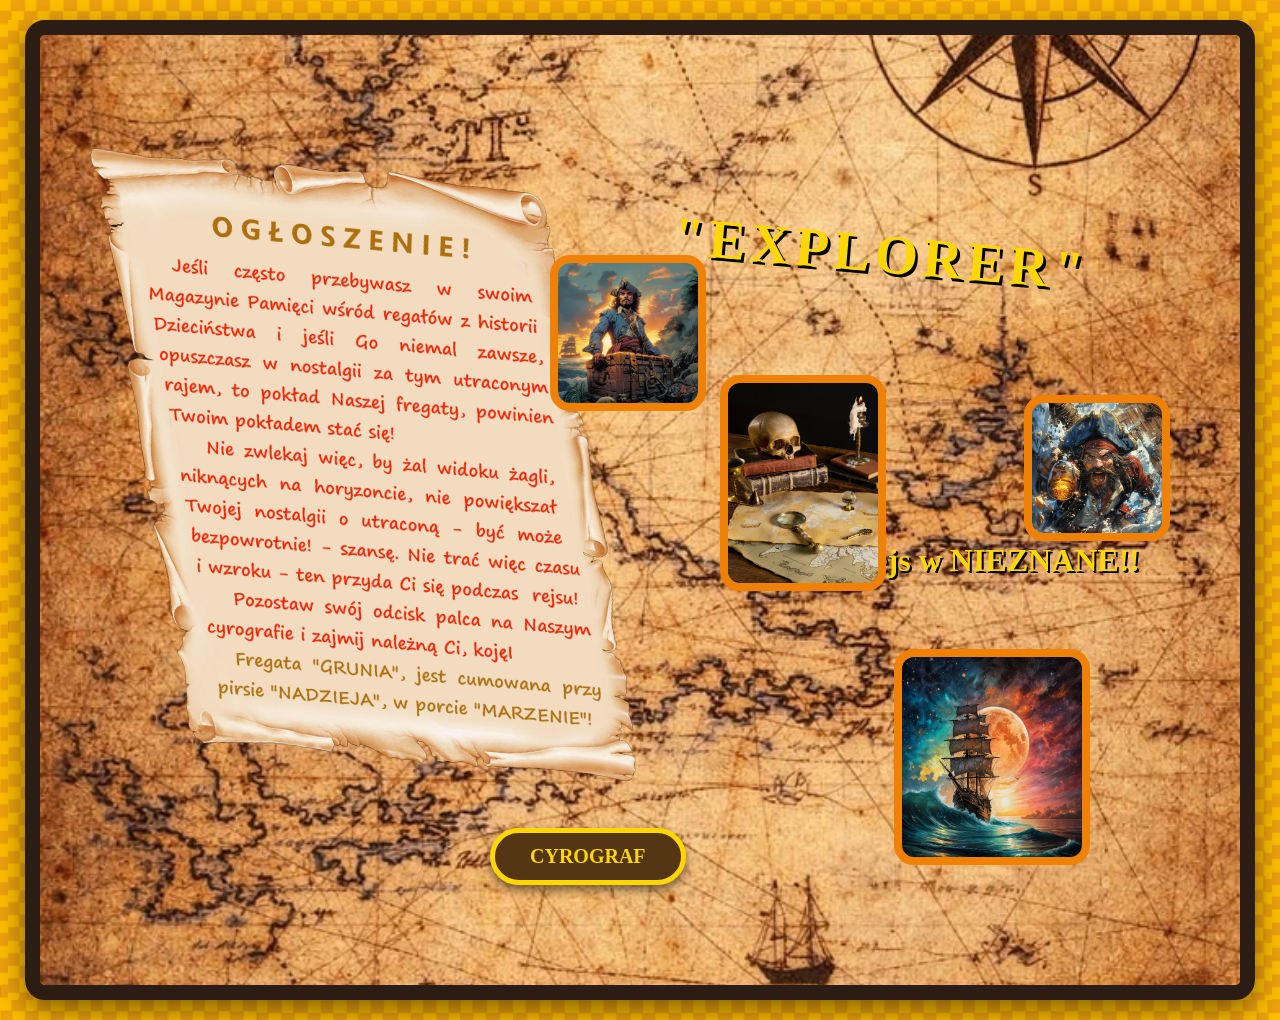
==== index.html @ e4ee46f1 "Dodanie plików" ====
<!DOCTYPE html>
<html lang="pl">
<head>
    <meta charset="UTF-8">
    <meta name="viewport" content="width=device-width, initial-scale=1.0">
    <title>Explorer</title>
    <link rel="stylesheet" href="style-index.css">
</head>
<body>

    <!-- Główny bezpieczny kontener odporny na reklamy hostingu -->
    <div class="scena-piracka">
        
        <!-- TWOJA MAPA jako główne tło całej sceny -->
        <img src="MapaPiracka3.jpg" id="mapa" alt="Mapa">

        <!-- Ogłoszenie (Środkowa warstwa) -->
        <img src="Papier61.png" id="plakat" alt="Ogłoszenie">
		<!-- NOWOŚĆ: Piracki gwóźdź, który przybije plakat do mapy -->
               <img src="gwozdzik.png" id="gwozdz-plakatu" alt="Gwóźdź">
    

        <!-- Napisy po prawej stronie -->
        <h1 class="napis-explorer">"EXPLORER"</h1>
        <h2 class="napis-rejs">Rejs w NIEZNANE!!</h2>

        <!-- Cztery małe obrazki na mapie -->
        <img src="Pirat2.jpg" alt="Pirat kapitan" class="foto-kapitan">
        <img src="Pirat4.jpg" alt="Czaszka i mapa" class="foto-czaszka">
        <img src="Pirat1.jpg" alt="Pirat załoga" class="foto-zaloga">
        <img src="okretpiracki1.png" alt="Fregata" class="foto-statek">

        <!-- Przycisk (Kotwica/Link do drugiej strony) -->
        <a href="cyrograf.html" class="przycisk-cyrograf">CYROGRAF</a>

    </div>

</body>
</html>



<!--  ZMIENIONO dnia 13.08.2026 r.      <!DOCTYPE html>
<html lang="pl-PL">
<head>
    <meta charset="utf-8">
    <meta name="viewport" content="width=device-width, initial-scale=1.0">
    <link rel="stylesheet" href="style-index.css"> 
    <title>Eksplorer</title>
    
       
</head>
<body>

    <div class="pancerna-rama-mapy">
        
        <!-- Podłoga (Najniższa warstwa) 
        <img src="MapaPiracka3.jpg" id="mapa" alt="Mapa">
        
        <!-- Ogłoszenie (Środkowa warstwa) 
        <img src="Papier61.png" id="plakat" alt="Ogłoszenie">
		<!-- NOWOŚĆ: Piracki gwóźdź, który przybije plakat do mapy 
               <img src="gwozdzik.png" id="gwozdz-plakatu" alt="Gwóźdź">
        
        <!-- Elementy Załogi i Napisów (Środkowa warstwa) 
        <img src="Pirat2.jpg" class="pirat-lewy" alt="Kapitan">
        <div class="napis-explorer">"E X P L O R E R"</div>
        
        <img src="Pirat4.jpg" class="pirat-srodek" alt="Czaszka">
        
        <div class="napis-rejs"><b>R e j s&nbsp;&nbsp;  w&nbsp;&nbsp;  N I E Z N A N E ! !</b></div>
        <img src="Pirat1.jpg" class="pirat-prawy" alt="Pirat">
		
	<img src="okretpiracki1.png" class="okret" alt="fregata">
        
        <!-- Przycisk Interaktywny (Najwyższa warstwa na samym wierzchu) 
        <div class="btn-box">
            <a href="WrotaMarzen.html" class="pirate-button">CYROGRAF</a>
        </div>

    </div>

</body>
</html>   -->
---- style-index.css ----
html, body { background-image: url("Tworzenieszachownicy25x25.png"); } 


/* GŁÓWNA SCENA - Teraz idealnie przygotowana pod mapę i szachownicę */
.scena-piracka {
    position: relative;
    width: 1200px;
    height: 950px;
    border: 15px solid #2b1d14; /* Twoja brązowa ramka zewnętrzna */
    border-radius: 20px;
    box-shadow: 0 10px 30px rgba(0,0,0,0.5);
    margin: 20px auto;
    overflow: hidden; /* Upewnia się, że mapa nie wystaje poza zaokrąglone rogi ramki */
    background-image: url("Tworzenieszachownicy25x25.png"); 
}

/* FORMATOWANIE MAPY TŁA */
#mapa {
    position: absolute;
    top: 0;
    left: 0;
    width: 100%;
    height: 100%;
    object-fit: cover; /* Dopasowuje obrazek mapy do wymiarów sceny */
    z-index: 1; /* Mapa leży najniżej */
}

/* POZYCJONOWANIE ELEMENTÓW (Wszystkie dostają wyższy z-index, aby leżeć NA mapie) */

#plakat {
    position: absolute;
    z-index: 2;
    height: 75%;  
    width: auto;
    top: 7.5%;      
    left: 6.6%;     
    transform: skew(10deg, 5deg); 
}



.napis-explorer {
    position: absolute;
    top: 150px;
    right: 150px;
    font-size: 55px;
    color: #ffd700;
    text-shadow: 3px 3px #000;
    letter-spacing: 5px;
    transform: rotate(5deg);
    z-index: 2;
}

.napis-rejs {
    position: absolute;
    top: 480px;
    right: 100px;
    font-size: 32px;
    color: #ffd700;
    text-shadow: 2px 2px #000;
    z-index: 2;
}

.foto-kapitan {
    position: absolute;
    top: 220px;
    left: 510px;
    width: 140px;
    border: 8px solid #ef8206;
    border-radius: 20px;
    z-index: 2;
}

.foto-czaszka {
    position: absolute;
    top: 340px;
    left: 680px;
    width: 150px;  height: 200px;
    border: 8px solid #ef8206;
    border-radius: 20px;
    z-index: 2;
}

.foto-zaloga {
    position: absolute;
    top: 360px;
    right: 70px;
    width: 130px;
    border: 8px solid #ef8206;
    border-radius: 20px;
    z-index: 2;
}

.foto-statek {
    position: absolute;
    bottom: 120px;
    right: 150px;
    width: 180px; height: 200px;
    border: 8px solid #ef8206;
    border-radius: 20px;
    z-index: 2;
}

.przycisk-cyrograf {
    position: absolute;
    bottom: 100px;
    left: 450px;
    display: inline-block;
    padding: 12px 35px;
    background-color: #543614;
    color: #ffd700;
    font-size: 20px;
    font-weight: bold;
    text-decoration: none;
    border: 5px solid #ffd700;   /*  Było 3px solid #ffd700;  */
    border-radius: 30px;
    box-shadow: 0 5px 10px rgba(0,0,0,0.5);
    transition: transform 0.2s;
    z-index: 3; /* Przycisk najwyżej, aby dało się go łatwo kliknąć */
}
.przycisk-cyrograf:hover {
   color: #ef8206;            
    border-color: #ef8206;   
    background-color: #fbff00;
    transform: scale(1.1);
}










/* ==========================================================================
   1. RESET I BAZA KONTEKSTOWA (KOTWICA SKALOWANIA)
   ========================================================================== 
* {    
    margin: 0;
    padding: 0;
    box-sizing: border-box;
}

/* Definiujemy zmienną bazową dla całej makiety 
:root {
    --skala-mapy: 1;
}

/* ==========================================================================
   1. KONTENER RODZIC (Centrowanie i ochrona przed reklamami)
   ========================================================================== 
html, body, .glowny-kontener-strony { /*  background-image: url("Tworzenieszachownicy25x25.png");  
    margin: 0;
    padding: 0;
    box-sizing: border-box;
    min-height: 100vh;
    display: flex;
    justify-content: center; /* Centrowanie w poziomie
    align-items: center;     /* Centrowanie w pionie 
    background-color: #f7be16;    /*  Żółte jednolite pole podkładowe w tle, bo nie ma właściwości: background-image: url("Tworzenieszachownicy25x25.png");   
    overflow-x: hidden;      /* Likwiduje poziomy pasek przewijania 
}   */

/*  Zmiana 13.08.2026 r.   html, body  { 
    width: 100%;
    height: 100%;
    background-image: url("Tworzenieszachownicy25x25.png");
    background-repeat: repeat;
    font-family: sans-serif;
    display: flex;
    justify-content: center; /* Centruje mapę w poziomie 
    align-items: center;     /* Centruje mapę w pionie 
    justify-content: center;
    align-items: center;
    overflow: auto; /* Pozwoli na przewijanie przy ogromnym zoomie 200%  
	
    margin: 0;
    padding: 0;    
    min-height: 100vh;       /* Dba o wysokość całego ekranu 
}   */

/* Dynamiczne sterowanie skalą w zależności od wielkości okna 
@media (max-width: 1240px) or (max-height: 840px) {
    :root { --skala-mapy: 0.85; } /* Skala dla mniejszych ekranów np. 1024 
}
@media (max-width: 1000px) or (max-height: 700px) {
    :root { --skala-mapy: 0.7; }
}

/* ==========================================================================
   2. GŁÓWNA KOTWICA (Pancerna Rama z zachowaniem proporcji 3:2)
   ========================================================================== 
.pancerna-rama-mapy {  
    --baza-szerokosc: 1200px;
    --baza-wysokosc: 800px;

    /* Wykorzystujemy proporcję 1200x800, czyli stosunek 3:2 
    aspect-ratio: 3 / 2; 
    
    /* Elastyczne skalowanie: mapa dopasuje się do ekranu, zachowując proporcje 
    width: calc(var(--baza-szerokosc) * var(--skala-mapy));   
    max-width: 90vw; 
    max-height: 90vh;
    
    /* Automatyczna wysokość pilnuje proporcji z aspect-ratio 
    height: auto; 

    border-color: #4a3c31; 
    border-style: solid; 
    border-width: calc(30px * var(--skala-mapy)); 
    border-radius: calc(50px * var(--skala-mapy)); /* Zaokrąglenie też się skaluje
    position: relative;
    
    box-shadow: 0 20px 40px rgba(0,0,0,0.6);
    flex-shrink: 0; /* Blokujemy kurczenie przez reklamy */
}




/* Zmieniono 13.08.2026 r. ==========================================================================
   2. GŁÓWNA KOTWICA (SZTYWNA PROPORCJA)
   ========================================================================== 
  .pancerna-rama-mapy {  
    border-color: #4a3c31; 
    border-style: solid; 
    border-width: calc(30px * var(--skala-mapy)); 
    border-radius: 50px;
    position: relative;
    
    /* Wymiary ramy bazowej 
    width: calc(1200px * var(--skala-mapy));   
    height: calc(800px * var(--skala-mapy));  
    
    /* Zmiana 1: Maksymalne wymiary bezpieczeństwa, aby mapa nie wystawała za ekran 
    max-width: 95vw; 
    max-height: 95vh;
    
    margin: auto;
    box-shadow: 0 20px 40px rgba(0,0,0,0.6);
    
    /* Zmiana 2: Usuwamy całkowicie flex-shrink: 0; i pozwalamy na inteligentne skalowanie 
    flex-shrink: 1; 
}  */


   
/* .pancerna-rama-mapy {  
    border-color: #4a3c31; 
    border-style: solid; 
    border-width: calc(30px * var(--skala-mapy)); 
    border-radius: 50px;
    position: relative;
    
     Wymiary ramy są teraz ściśle powiązane ze skalą projektu 
    width: calc(1200px * var(--skala-mapy));   
    height: calc(800px * var(--skala-mapy));  
    margin: auto;
    box-shadow: 0 20px 40px rgba(0,0,0,0.6);
    flex-shrink: 0; /* Blokuje kurczenie się kontenera w elastycznym body 
}  */

/* ==========================================================================
   3. WARSTWY I PORTRETY PIRATÓW (ZAKOTWICZONE PROCENTOWO DO RAMY)
   ==========================================================================
#mapa {  
    width: 100%;
    height: 100%;
    position: absolute;
    top: 0;
    left: 0;
    z-index: 1;
    border-radius: 10px;
}

/* Grubość ramek obrazków skaluje się razem z projektem 
.pirat-lewy, .pirat-srodek, .pirat-prawy, .okret {
    border: calc(10px * var(--skala-mapy)) solid #ef8206;
    border-radius: 25px;
    box-shadow: 3px 3px 10px rgba(0,0,0,0.5);
    position: absolute;
    z-index: 2;
}

.pirat-lewy {
    left: 43.3%;      
    top: 8.7%;
    width: 12.5%; 
    height: auto; 
}

.pirat-srodek {
    left: 59.5%;
    top: 22.5%;      
    width: 12.1%;       
    height: auto;
}

.pirat-prawy {
    left: 80.4%;   
    top: 28.7%;   
    width: 11.2%;    
    height: auto;
}
	
.okret { 
    top: 63.7%;
    left: 70.8%;
    width: 16.6%;
    height: auto; 
}

/* ==========================================================================
   4. NAPISY Z TRÓJWYMIAROWYM WYGIĘCIEM (ZABLOKOWANE SKALOWANIE CZCIONKI)
   ========================================================================== 
.napis-explorer {
    position: absolute;
    z-index: 3;
    left: 58.3%;
    top: 8.1%;     
    font-family: "Palatino Linotype", serif;
    font-weight: bold;
    /* Czcionka reaguje WYŁĄCZNIE na naszą skalę mapy, ignorując systemowy zoom tekstu 
    font-size: calc(46px * var(--skala-mapy)); 
    color: #fbff00;
    text-shadow: 3px 3px 6px rgba(0, 0, 0, 0.9);
    transform: perspective(250px) rotateX(-25deg) rotate(-10deg);      
    letter-spacing: 2px; 
    white-space: nowrap;
}

.napis-rejs {
    position: absolute;
    z-index: 3;
    left: 43.3%;    
    top: 50%;    
    font-family: "Segoe Print", sans-serif;
    font-weight: bold;
    font-size: calc(30px * var(--skala-mapy));
    color: #fbff00;
    text-shadow: 3px 3px 5px rgba(0, 0, 0, 0.9);
    transform: perspective(250px) rotateX(20deg) rotate(10deg);    
    letter-spacing: 2px; 
    white-space: nowrap;
}

#plakat {
    position: absolute;
    z-index: 2;
    height: 75%;  
    width: auto;
    top: 7.5%;      
    left: 6.6%;     
    transform: skew(10deg, 5deg); 
}

/* ==========================================================================
   5. INTERFEJS: PRZYCISK CYROGRAF (SPÓJNY ROZMIAR)
   ==========================================================================
.btn-box {
    position: absolute;
    z-index: 3;
    bottom: 6.2%;     
    left: 38.5%; /* Skorygowane wyrównanie do osi przycisku na zrzucie 
    width: 23%;
    display: flex;
    justify-content: center;
}

.pirate-button { 
    border: calc(5px * var(--skala-mapy)) solid #fbff00;   
    display: flex;
    align-items: center;
    justify-content: center;
    /* Wymiary przycisku rosną proporcjonalnie do reszty komponentów 
    width: calc(195px * var(--skala-mapy));
    height: calc(50px * var(--skala-mapy));
    background-color: #543614;
    color: yellow;
    font-size: calc(22px * var(--skala-mapy));
    font-weight: bold;
    text-decoration: none; 
    border-radius: 20px;
    transition: background 0.3s ease, border-color 0.3s ease, color 0.3s ease;
    box-shadow: 0px 4px 10px rgba(0, 0, 0, 0.5); 
}

.pirate-button:hover {  
    color: #ef8206;            
    border-color: #ef8206;   
    background-color: #fbff00;   
}

/* ==========================================================================
   6. DEKORACJA: PIRACKI GWÓŹDŹ NA PLAKACIE
   ========================================================================== 
#gwozdz-plakatu {
    position: absolute;
    z-index: 4; /* Musi być wyżej niż plakat (z-index: 2), żeby leżał NA NIM */
    
    /* Pozycjonowanie gwoździa w górnej części plakatu 
    left: 21%;  /* Dopasuj te procenty, aby gwóźdź trafił idealnie w środek góry zwoju, było 17%; 
    top: 16%;    /*  Było 7%;  
    
    /* Rozmiar gwoździa dostosowany do skali projektu 
    width: calc(30px * var(--skala-mapy));  /*  Było 35px   
    height: auto;
    
    /* Delikatny obrót i cień, aby gwóźdź wyglądał realistycznie i trójwymiarowo 
    transform: rotate(85deg);
    filter: drop-shadow(3px 8px 4px rgba(0,0,0,0.6));
}   */
---- style-index.css ----
html, body { background-image: url("Tworzenieszachownicy25x25.png"); } 


/* GŁÓWNA SCENA - Teraz idealnie przygotowana pod mapę i szachownicę */
.scena-piracka {
    position: relative;
    width: 1200px;
    height: 950px;
    border: 15px solid #2b1d14; /* Twoja brązowa ramka zewnętrzna */
    border-radius: 20px;
    box-shadow: 0 10px 30px rgba(0,0,0,0.5);
    margin: 20px auto;
    overflow: hidden; /* Upewnia się, że mapa nie wystaje poza zaokrąglone rogi ramki */
    background-image: url("Tworzenieszachownicy25x25.png"); 
}

/* FORMATOWANIE MAPY TŁA */
#mapa {
    position: absolute;
    top: 0;
    left: 0;
    width: 100%;
    height: 100%;
    object-fit: cover; /* Dopasowuje obrazek mapy do wymiarów sceny */
    z-index: 1; /* Mapa leży najniżej */
}

/* POZYCJONOWANIE ELEMENTÓW (Wszystkie dostają wyższy z-index, aby leżeć NA mapie) */

#plakat {
    position: absolute;
    z-index: 2;
    height: 75%;  
    width: auto;
    top: 7.5%;      
    left: 6.6%;     
    transform: skew(10deg, 5deg); 
}



.napis-explorer {
    position: absolute;
    top: 150px;
    right: 150px;
    font-size: 55px;
    color: #ffd700;
    text-shadow: 3px 3px #000;
    letter-spacing: 5px;
    transform: rotate(5deg);
    z-index: 2;
}

.napis-rejs {
    position: absolute;
    top: 480px;
    right: 100px;
    font-size: 32px;
    color: #ffd700;
    text-shadow: 2px 2px #000;
    z-index: 2;
}

.foto-kapitan {
    position: absolute;
    top: 220px;
    left: 510px;
    width: 140px;
    border: 8px solid #ef8206;
    border-radius: 20px;
    z-index: 2;
}

.foto-czaszka {
    position: absolute;
    top: 340px;
    left: 680px;
    width: 150px;  height: 200px;
    border: 8px solid #ef8206;
    border-radius: 20px;
    z-index: 2;
}

.foto-zaloga {
    position: absolute;
    top: 360px;
    right: 70px;
    width: 130px;
    border: 8px solid #ef8206;
    border-radius: 20px;
    z-index: 2;
}

.foto-statek {
    position: absolute;
    bottom: 120px;
    right: 150px;
    width: 180px; height: 200px;
    border: 8px solid #ef8206;
    border-radius: 20px;
    z-index: 2;
}

.przycisk-cyrograf {
    position: absolute;
    bottom: 100px;
    left: 450px;
    display: inline-block;
    padding: 12px 35px;
    background-color: #543614;
    color: #ffd700;
    font-size: 20px;
    font-weight: bold;
    text-decoration: none;
    border: 5px solid #ffd700;   /*  Było 3px solid #ffd700;  */
    border-radius: 30px;
    box-shadow: 0 5px 10px rgba(0,0,0,0.5);
    transition: transform 0.2s;
    z-index: 3; /* Przycisk najwyżej, aby dało się go łatwo kliknąć */
}
.przycisk-cyrograf:hover {
   color: #ef8206;            
    border-color: #ef8206;   
    background-color: #fbff00;
    transform: scale(1.1);
}










/* ==========================================================================
   1. RESET I BAZA KONTEKSTOWA (KOTWICA SKALOWANIA)
   ========================================================================== 
* {    
    margin: 0;
    padding: 0;
    box-sizing: border-box;
}

/* Definiujemy zmienną bazową dla całej makiety 
:root {
    --skala-mapy: 1;
}

/* ==========================================================================
   1. KONTENER RODZIC (Centrowanie i ochrona przed reklamami)
   ========================================================================== 
html, body, .glowny-kontener-strony { /*  background-image: url("Tworzenieszachownicy25x25.png");  
    margin: 0;
    padding: 0;
    box-sizing: border-box;
    min-height: 100vh;
    display: flex;
    justify-content: center; /* Centrowanie w poziomie
    align-items: center;     /* Centrowanie w pionie 
    background-color: #f7be16;    /*  Żółte jednolite pole podkładowe w tle, bo nie ma właściwości: background-image: url("Tworzenieszachownicy25x25.png");   
    overflow-x: hidden;      /* Likwiduje poziomy pasek przewijania 
}   */

/*  Zmiana 13.08.2026 r.   html, body  { 
    width: 100%;
    height: 100%;
    background-image: url("Tworzenieszachownicy25x25.png");
    background-repeat: repeat;
    font-family: sans-serif;
    display: flex;
    justify-content: center; /* Centruje mapę w poziomie 
    align-items: center;     /* Centruje mapę w pionie 
    justify-content: center;
    align-items: center;
    overflow: auto; /* Pozwoli na przewijanie przy ogromnym zoomie 200%  
	
    margin: 0;
    padding: 0;    
    min-height: 100vh;       /* Dba o wysokość całego ekranu 
}   */

/* Dynamiczne sterowanie skalą w zależności od wielkości okna 
@media (max-width: 1240px) or (max-height: 840px) {
    :root { --skala-mapy: 0.85; } /* Skala dla mniejszych ekranów np. 1024 
}
@media (max-width: 1000px) or (max-height: 700px) {
    :root { --skala-mapy: 0.7; }
}

/* ==========================================================================
   2. GŁÓWNA KOTWICA (Pancerna Rama z zachowaniem proporcji 3:2)
   ========================================================================== 
.pancerna-rama-mapy {  
    --baza-szerokosc: 1200px;
    --baza-wysokosc: 800px;

    /* Wykorzystujemy proporcję 1200x800, czyli stosunek 3:2 
    aspect-ratio: 3 / 2; 
    
    /* Elastyczne skalowanie: mapa dopasuje się do ekranu, zachowując proporcje 
    width: calc(var(--baza-szerokosc) * var(--skala-mapy));   
    max-width: 90vw; 
    max-height: 90vh;
    
    /* Automatyczna wysokość pilnuje proporcji z aspect-ratio 
    height: auto; 

    border-color: #4a3c31; 
    border-style: solid; 
    border-width: calc(30px * var(--skala-mapy)); 
    border-radius: calc(50px * var(--skala-mapy)); /* Zaokrąglenie też się skaluje
    position: relative;
    
    box-shadow: 0 20px 40px rgba(0,0,0,0.6);
    flex-shrink: 0; /* Blokujemy kurczenie przez reklamy */
}




/* Zmieniono 13.08.2026 r. ==========================================================================
   2. GŁÓWNA KOTWICA (SZTYWNA PROPORCJA)
   ========================================================================== 
  .pancerna-rama-mapy {  
    border-color: #4a3c31; 
    border-style: solid; 
    border-width: calc(30px * var(--skala-mapy)); 
    border-radius: 50px;
    position: relative;
    
    /* Wymiary ramy bazowej 
    width: calc(1200px * var(--skala-mapy));   
    height: calc(800px * var(--skala-mapy));  
    
    /* Zmiana 1: Maksymalne wymiary bezpieczeństwa, aby mapa nie wystawała za ekran 
    max-width: 95vw; 
    max-height: 95vh;
    
    margin: auto;
    box-shadow: 0 20px 40px rgba(0,0,0,0.6);
    
    /* Zmiana 2: Usuwamy całkowicie flex-shrink: 0; i pozwalamy na inteligentne skalowanie 
    flex-shrink: 1; 
}  */


   
/* .pancerna-rama-mapy {  
    border-color: #4a3c31; 
    border-style: solid; 
    border-width: calc(30px * var(--skala-mapy)); 
    border-radius: 50px;
    position: relative;
    
     Wymiary ramy są teraz ściśle powiązane ze skalą projektu 
    width: calc(1200px * var(--skala-mapy));   
    height: calc(800px * var(--skala-mapy));  
    margin: auto;
    box-shadow: 0 20px 40px rgba(0,0,0,0.6);
    flex-shrink: 0; /* Blokuje kurczenie się kontenera w elastycznym body 
}  */

/* ==========================================================================
   3. WARSTWY I PORTRETY PIRATÓW (ZAKOTWICZONE PROCENTOWO DO RAMY)
   ==========================================================================
#mapa {  
    width: 100%;
    height: 100%;
    position: absolute;
    top: 0;
    left: 0;
    z-index: 1;
    border-radius: 10px;
}

/* Grubość ramek obrazków skaluje się razem z projektem 
.pirat-lewy, .pirat-srodek, .pirat-prawy, .okret {
    border: calc(10px * var(--skala-mapy)) solid #ef8206;
    border-radius: 25px;
    box-shadow: 3px 3px 10px rgba(0,0,0,0.5);
    position: absolute;
    z-index: 2;
}

.pirat-lewy {
    left: 43.3%;      
    top: 8.7%;
    width: 12.5%; 
    height: auto; 
}

.pirat-srodek {
    left: 59.5%;
    top: 22.5%;      
    width: 12.1%;       
    height: auto;
}

.pirat-prawy {
    left: 80.4%;   
    top: 28.7%;   
    width: 11.2%;    
    height: auto;
}
	
.okret { 
    top: 63.7%;
    left: 70.8%;
    width: 16.6%;
    height: auto; 
}

/* ==========================================================================
   4. NAPISY Z TRÓJWYMIAROWYM WYGIĘCIEM (ZABLOKOWANE SKALOWANIE CZCIONKI)
   ========================================================================== 
.napis-explorer {
    position: absolute;
    z-index: 3;
    left: 58.3%;
    top: 8.1%;     
    font-family: "Palatino Linotype", serif;
    font-weight: bold;
    /* Czcionka reaguje WYŁĄCZNIE na naszą skalę mapy, ignorując systemowy zoom tekstu 
    font-size: calc(46px * var(--skala-mapy)); 
    color: #fbff00;
    text-shadow: 3px 3px 6px rgba(0, 0, 0, 0.9);
    transform: perspective(250px) rotateX(-25deg) rotate(-10deg);      
    letter-spacing: 2px; 
    white-space: nowrap;
}

.napis-rejs {
    position: absolute;
    z-index: 3;
    left: 43.3%;    
    top: 50%;    
    font-family: "Segoe Print", sans-serif;
    font-weight: bold;
    font-size: calc(30px * var(--skala-mapy));
    color: #fbff00;
    text-shadow: 3px 3px 5px rgba(0, 0, 0, 0.9);
    transform: perspective(250px) rotateX(20deg) rotate(10deg);    
    letter-spacing: 2px; 
    white-space: nowrap;
}

#plakat {
    position: absolute;
    z-index: 2;
    height: 75%;  
    width: auto;
    top: 7.5%;      
    left: 6.6%;     
    transform: skew(10deg, 5deg); 
}

/* ==========================================================================
   5. INTERFEJS: PRZYCISK CYROGRAF (SPÓJNY ROZMIAR)
   ==========================================================================
.btn-box {
    position: absolute;
    z-index: 3;
    bottom: 6.2%;     
    left: 38.5%; /* Skorygowane wyrównanie do osi przycisku na zrzucie 
    width: 23%;
    display: flex;
    justify-content: center;
}

.pirate-button { 
    border: calc(5px * var(--skala-mapy)) solid #fbff00;   
    display: flex;
    align-items: center;
    justify-content: center;
    /* Wymiary przycisku rosną proporcjonalnie do reszty komponentów 
    width: calc(195px * var(--skala-mapy));
    height: calc(50px * var(--skala-mapy));
    background-color: #543614;
    color: yellow;
    font-size: calc(22px * var(--skala-mapy));
    font-weight: bold;
    text-decoration: none; 
    border-radius: 20px;
    transition: background 0.3s ease, border-color 0.3s ease, color 0.3s ease;
    box-shadow: 0px 4px 10px rgba(0, 0, 0, 0.5); 
}

.pirate-button:hover {  
    color: #ef8206;            
    border-color: #ef8206;   
    background-color: #fbff00;   
}

/* ==========================================================================
   6. DEKORACJA: PIRACKI GWÓŹDŹ NA PLAKACIE
   ========================================================================== 
#gwozdz-plakatu {
    position: absolute;
    z-index: 4; /* Musi być wyżej niż plakat (z-index: 2), żeby leżał NA NIM */
    
    /* Pozycjonowanie gwoździa w górnej części plakatu 
    left: 21%;  /* Dopasuj te procenty, aby gwóźdź trafił idealnie w środek góry zwoju, było 17%; 
    top: 16%;    /*  Było 7%;  
    
    /* Rozmiar gwoździa dostosowany do skali projektu 
    width: calc(30px * var(--skala-mapy));  /*  Było 35px   
    height: auto;
    
    /* Delikatny obrót i cień, aby gwóźdź wyglądał realistycznie i trójwymiarowo 
    transform: rotate(85deg);
    filter: drop-shadow(3px 8px 4px rgba(0,0,0,0.6));
}   */
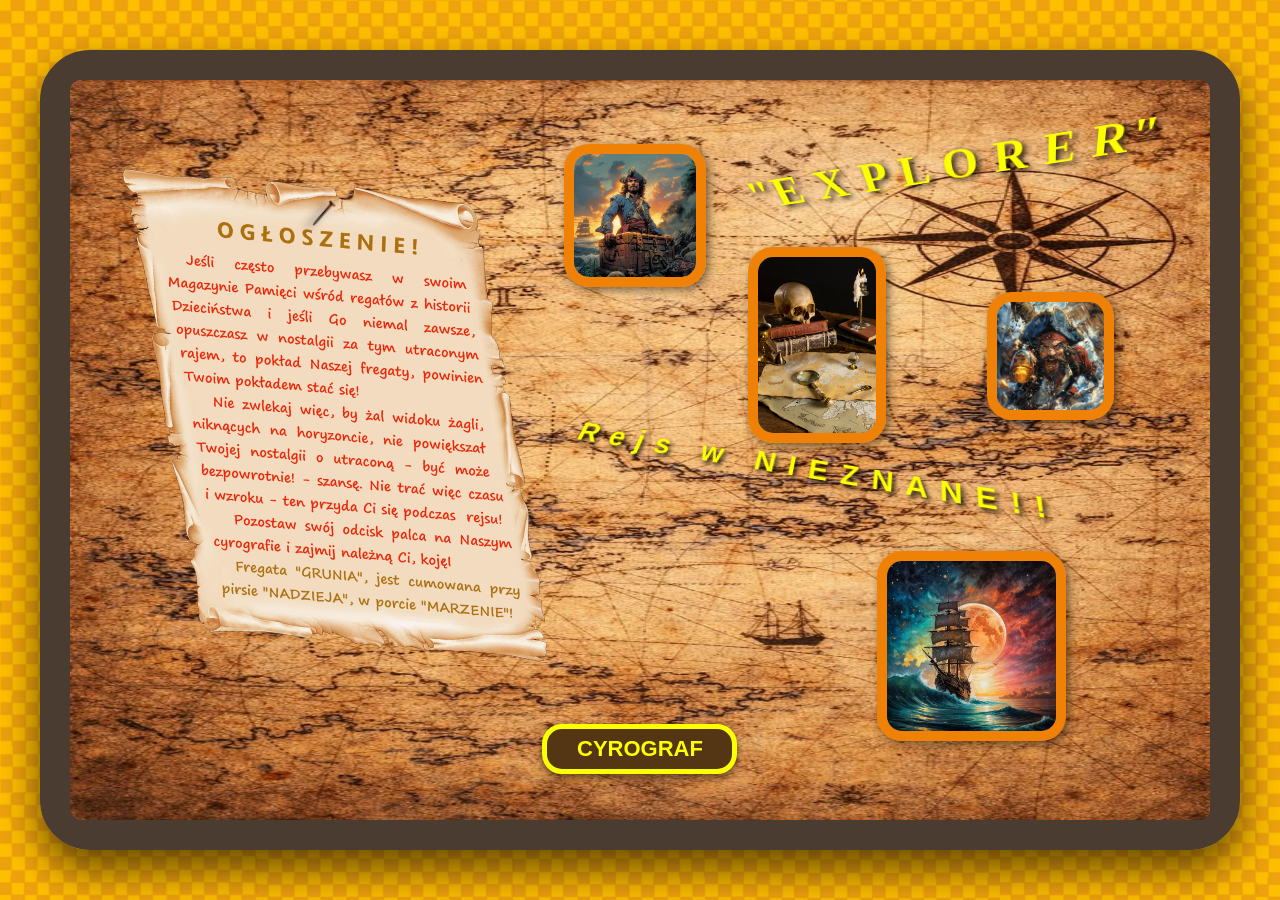
==== commit 7c3fa67b: "Update layout for Explorer" ====
--- a/index.html
+++ b/index.html
@@ -1,51 +1,9 @@
 <!DOCTYPE html>
-<html lang="pl">
-<head>
-    <meta charset="UTF-8">
-    <meta name="viewport" content="width=device-width, initial-scale=1.0">
-    <title>Explorer</title>
-    <link rel="stylesheet" href="style-index.css">
-</head>
-<body>
-
-    <!-- Główny bezpieczny kontener odporny na reklamy hostingu -->
-    <div class="scena-piracka">
-        
-        <!-- TWOJA MAPA jako główne tło całej sceny -->
-        <img src="MapaPiracka3.jpg" id="mapa" alt="Mapa">
-
-        <!-- Ogłoszenie (Środkowa warstwa) -->
-        <img src="Papier61.png" id="plakat" alt="Ogłoszenie">
-		<!-- NOWOŚĆ: Piracki gwóźdź, który przybije plakat do mapy -->
-               <img src="gwozdzik.png" id="gwozdz-plakatu" alt="Gwóźdź">
-    
-
-        <!-- Napisy po prawej stronie -->
-        <h1 class="napis-explorer">"EXPLORER"</h1>
-        <h2 class="napis-rejs">Rejs w NIEZNANE!!</h2>
-
-        <!-- Cztery małe obrazki na mapie -->
-        <img src="Pirat2.jpg" alt="Pirat kapitan" class="foto-kapitan">
-        <img src="Pirat4.jpg" alt="Czaszka i mapa" class="foto-czaszka">
-        <img src="Pirat1.jpg" alt="Pirat załoga" class="foto-zaloga">
-        <img src="okretpiracki1.png" alt="Fregata" class="foto-statek">
-
-        <!-- Przycisk (Kotwica/Link do drugiej strony) -->
-        <a href="cyrograf.html" class="przycisk-cyrograf">CYROGRAF</a>
-
-    </div>
-
-</body>
-</html>
-
-
-
-<!--  ZMIENIONO dnia 13.08.2026 r.      <!DOCTYPE html>
 <html lang="pl-PL">
 <head>
     <meta charset="utf-8">
     <meta name="viewport" content="width=device-width, initial-scale=1.0">
-    <link rel="stylesheet" href="style-index.css"> 
+    <link rel="stylesheet" href="styl-index.css"> 
     <title>Eksplorer</title>
     
        
@@ -54,15 +12,15 @@
 
     <div class="pancerna-rama-mapy">
         
-        <!-- Podłoga (Najniższa warstwa) 
+        <!-- Podłoga (Najniższa warstwa) -->
         <img src="MapaPiracka3.jpg" id="mapa" alt="Mapa">
         
-        <!-- Ogłoszenie (Środkowa warstwa) 
+        <!-- Ogłoszenie (Środkowa warstwa) -->
         <img src="Papier61.png" id="plakat" alt="Ogłoszenie">
-		<!-- NOWOŚĆ: Piracki gwóźdź, który przybije plakat do mapy 
+		<!-- NOWOŚĆ: Piracki gwóźdź, który przybije plakat do mapy -->
                <img src="gwozdzik.png" id="gwozdz-plakatu" alt="Gwóźdź">
         
-        <!-- Elementy Załogi i Napisów (Środkowa warstwa) 
+        <!-- Elementy Załogi i Napisów (Środkowa warstwa) -->
         <img src="Pirat2.jpg" class="pirat-lewy" alt="Kapitan">
         <div class="napis-explorer">"E X P L O R E R"</div>
         
@@ -73,7 +31,7 @@
 		
 	<img src="okretpiracki1.png" class="okret" alt="fregata">
         
-        <!-- Przycisk Interaktywny (Najwyższa warstwa na samym wierzchu) 
+        <!-- Przycisk Interaktywny (Najwyższa warstwa na samym wierzchu) -->
         <div class="btn-box">
             <a href="WrotaMarzen.html" class="pirate-button">CYROGRAF</a>
         </div>
@@ -81,4 +39,4 @@
     </div>
 
 </body>
-</html>   -->+</html>
--- a/styl-index.css
+++ b/styl-index.css
@@ -0,0 +1,202 @@
+/* ==========================================================================
+   1. RESET I BAZA KONTEKSTOWA (KOTWICA SKALOWANIA)
+   ========================================================================== */
+* {    
+    margin: 0;
+    padding: 0;
+    box-sizing: border-box;
+}
+
+/* Definiujemy zmienną bazowę dla całej makiety */
+:root {
+    --skala-mapy: 1;
+}
+
+html, body { 
+    width: 100%;
+    height: 100%;
+    background-image: url("Tworzenieszachownicy25x25.png");
+    background-repeat: repeat;
+    font-family: sans-serif;
+    display: flex;
+    justify-content: center;
+    align-items: center;
+    overflow: auto; /* Pozwoli na przewijanie przy ogromnym zoomie 200% */
+}
+
+/* Dynamiczne sterowanie skalą w zależności od wielkości okna */
+@media (max-width: 1240px) or (max-height: 840px) {
+    :root { --skala-mapy: 0.85; } /* Skala dla mniejszych ekranów np. 1024 */
+}
+@media (max-width: 1000px) or (max-height: 700px) {
+    :root { --skala-mapy: 0.7; }
+}
+
+/* ==========================================================================
+   2. GŁÓWNA KOTWICA (SZTYWNA PROPORCJA)
+   ========================================================================== */
+.pancerna-rama-mapy {  
+    border-color: #4a3c31; 
+    border-style: solid; 
+    border-width: calc(30px * var(--skala-mapy)); 
+    border-radius: 50px;
+    position: relative;
+    
+    /* Wymiary ramy są teraz ściśle powiązane ze skalą projektu */
+    width: calc(1200px * var(--skala-mapy));   
+    height: calc(800px * var(--skala-mapy));  
+    margin: auto;
+    box-shadow: 0 20px 40px rgba(0,0,0,0.6);
+    flex-shrink: 0; /* Blokuje kurczenie się kontenera w elastycznym body */
+}
+
+/* ==========================================================================
+   3. WARSTWY I PORTRETY PIRATÓW (ZAKOTWICZONE PROCENTOWO DO RAMY)
+   ========================================================================== */
+#mapa {  
+    width: 100%;
+    height: 100%;
+    position: absolute;
+    top: 0;
+    left: 0;
+    z-index: 1;
+    border-radius: 10px;
+}
+
+/* Grubość ramek obrazków skaluje się razem z projektem */
+.pirat-lewy, .pirat-srodek, .pirat-prawy, .okret {
+    border: calc(10px * var(--skala-mapy)) solid #ef8206;
+    border-radius: 25px;
+    box-shadow: 3px 3px 10px rgba(0,0,0,0.5);
+    position: absolute;
+    z-index: 2;
+}
+
+.pirat-lewy {
+    left: 43.3%;      
+    top: 8.7%;
+    width: 12.5%; 
+    height: auto; 
+}
+
+.pirat-srodek {
+    left: 59.5%;
+    top: 22.5%;      
+    width: 12.1%;       
+    height: auto;
+}
+
+.pirat-prawy {
+    left: 80.4%;   
+    top: 28.7%;   
+    width: 11.2%;    
+    height: auto;
+}
+	
+.okret { 
+    top: 63.7%;
+    left: 70.8%;
+    width: 16.6%;
+    height: auto; 
+}
+
+/* ==========================================================================
+   4. NAPISY Z TRÓJWYMIAROWYM WYGIĘCIEM (ZABLOKOWANE SKALOWANIE CZCIONKI)
+   ========================================================================== */
+.napis-explorer {
+    position: absolute;
+    z-index: 3;
+    left: 58.3%;
+    top: 8.1%;     
+    font-family: "Palatino Linotype", serif;
+    font-weight: bold;
+    /* Czcionka reaguje WYŁĄCZNIE na naszą skalę mapy, ignorując systemowy zoom tekstu */
+    font-size: calc(46px * var(--skala-mapy)); 
+    color: #fbff00;
+    text-shadow: 3px 3px 6px rgba(0, 0, 0, 0.9);
+    transform: perspective(250px) rotateX(-25deg) rotate(-10deg);      
+    letter-spacing: 2px; 
+    white-space: nowrap;
+}
+
+.napis-rejs {
+    position: absolute;
+    z-index: 3;
+    left: 43.3%;    
+    top: 50%;    
+    font-family: "Segoe Print", sans-serif;
+    font-weight: bold;
+    font-size: calc(30px * var(--skala-mapy));
+    color: #fbff00;
+    text-shadow: 3px 3px 5px rgba(0, 0, 0, 0.9);
+    transform: perspective(250px) rotateX(20deg) rotate(10deg);    
+    letter-spacing: 2px; 
+    white-space: nowrap;
+}
+
+#plakat {
+    position: absolute;
+    z-index: 2;
+    height: 75%;  
+    width: auto;
+    top: 7.5%;      
+    left: 6.6%;     
+    transform: skew(10deg, 5deg); 
+}
+
+/* ==========================================================================
+   5. INTERFEJS: PRZYCISK CYROGRAF (SPÓJNY ROZMIAR)
+   ========================================================================== */
+.btn-box {
+    position: absolute;
+    z-index: 3;
+    bottom: 6.2%;     
+    left: 38.5%; /* Skorygowane wyrównanie do osi przycisku na zrzucie */
+    width: 23%;
+    display: flex;
+    justify-content: center;
+}
+
+.pirate-button { 
+    border: calc(5px * var(--skala-mapy)) solid #fbff00;   
+    display: flex;
+    align-items: center;
+    justify-content: center;
+    /* Wymiary przycisku rosną proporcjonalnie do reszty komponentów */
+    width: calc(195px * var(--skala-mapy));
+    height: calc(50px * var(--skala-mapy));
+    background-color: #543614;
+    color: yellow;
+    font-size: calc(22px * var(--skala-mapy));
+    font-weight: bold;
+    text-decoration: none; 
+    border-radius: 20px;
+    transition: background 0.3s ease, border-color 0.3s ease, color 0.3s ease;
+    box-shadow: 0px 4px 10px rgba(0, 0, 0, 0.5); 
+}
+
+.pirate-button:hover {  
+    color: #ef8206;            
+    border-color: #ef8206;   
+    background-color: #fbff00;   
+}
+
+/* ==========================================================================
+   6. DEKORACJA: PIRACKI GWÓŹDŹ NA PLAKACIE
+   ========================================================================== */
+#gwozdz-plakatu {
+    position: absolute;
+    z-index: 4; /* Musi być wyżej niż plakat (z-index: 2), żeby leżał NA NIM */
+    
+    /* Pozycjonowanie gwoździa w górnej części plakatu */
+    left: 21%;  /* Dopasuj te procenty, aby gwóźdź trafił idealnie w środek góry zwoju, było 17%; */
+    top: 16%;    /*  Było 7%;  */
+    
+    /* Rozmiar gwoździa dostosowany do skali projektu */
+    width: calc(30px * var(--skala-mapy));  /*  Było 35px   */
+    height: auto;
+    
+    /* Delikatny obrót i cień, aby gwóźdź wyglądał realistycznie i trójwymiarowo */
+    transform: rotate(85deg);
+    filter: drop-shadow(3px 8px 4px rgba(0,0,0,0.6));
+}
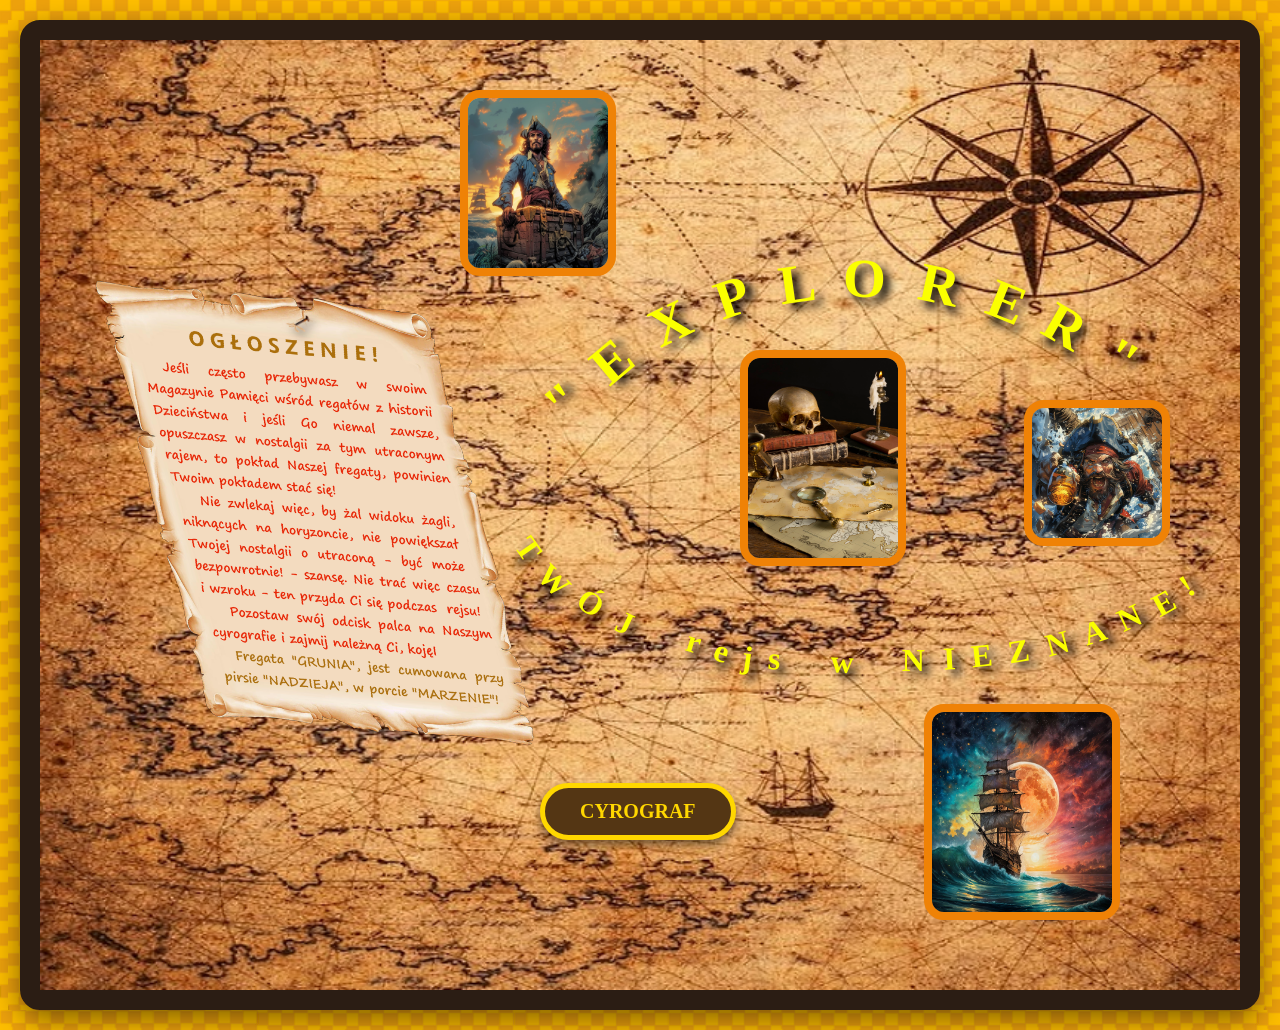
==== commit dac3c89c: "Update layout for Explorer Dnia 17.08.2026 r. wprowadzono 6 zmian." ====
--- a/index.html
+++ b/index.html
@@ -1,42 +1,56 @@
 <!DOCTYPE html>
-<html lang="pl-PL">
+<html lang="pl">
 <head>
-    <meta charset="utf-8">
+    <meta charset="UTF-8">
     <meta name="viewport" content="width=device-width, initial-scale=1.0">
-    <link rel="stylesheet" href="styl-index.css"> 
-    <title>Eksplorer</title>
-    
-       
+    <title>Explorer</title>
+    <link rel="stylesheet" href="style-index.css">
 </head>
 <body>
 
-    <div class="pancerna-rama-mapy">
+    <!-- Główny bezpieczny kontener odporny na reklamy hostingu -->
+    <div class="scena-piracka">
         
-        <!-- Podłoga (Najniższa warstwa) -->
+        <!-- TWOJA MAPA jako główne tło całej sceny -->
         <img src="MapaPiracka3.jpg" id="mapa" alt="Mapa">
-        
+
         <!-- Ogłoszenie (Środkowa warstwa) -->
         <img src="Papier61.png" id="plakat" alt="Ogłoszenie">
 		<!-- NOWOŚĆ: Piracki gwóźdź, który przybije plakat do mapy -->
                <img src="gwozdzik.png" id="gwozdz-plakatu" alt="Gwóźdź">
-        
-        <!-- Elementy Załogi i Napisów (Środkowa warstwa) -->
-        <img src="Pirat2.jpg" class="pirat-lewy" alt="Kapitan">
-        <div class="napis-explorer">"E X P L O R E R"</div>
-        
-        <img src="Pirat4.jpg" class="pirat-srodek" alt="Czaszka">
-        
-        <div class="napis-rejs"><b>R e j s&nbsp;&nbsp;  w&nbsp;&nbsp;  N I E Z N A N E ! !</b></div>
-        <img src="Pirat1.jpg" class="pirat-prawy" alt="Pirat">
+    
+
+        <!-- Napisy po prawej stronie  --> 
+      <div class="napis-explorer">
+             <span>"E</span><span>X</span><span>P</span><span>L</span><span>O</span><span>R</span><span>E</span><span>R"</span>
+      </div>
+	  
+        <!-- <h2 class="napis-rejs">Rejs w NIEZNANE!!</h2>  -->
+	<h2 class="napis-rejs">
+               <span>T</span><span>W</span><span>Ó</span><span>J</span>
+   
+               <span>r</span><span>e</span><span>j</span><span>s</span>
+    
+               <span>w</span>
+  
+               <span>N</span><span>I</span><span>E</span><span>Z</span><span>N</span><span>A</span><span>N</span><span>E</span>
+               <span>!</span>	
+        </h2>
 		
-	<img src="okretpiracki1.png" class="okret" alt="fregata">
-        
-        <!-- Przycisk Interaktywny (Najwyższa warstwa na samym wierzchu) -->
-        <div class="btn-box">
-            <a href="WrotaMarzen.html" class="pirate-button">CYROGRAF</a>
-        </div>
+
+        <!-- Cztery małe obrazki na mapie -->
+        <img src="Pirat2.jpg" alt="Pirat kapitan" class="foto-kapitan">
+        <img src="Pirat4.jpg" alt="Czaszka i mapa" class="foto-czaszka">
+        <img src="Pirat1.jpg" alt="Pirat załoga" class="foto-zaloga">
+        <img src="okretpiracki1.png" alt="Fregata" class="foto-statek">
+
+        <!-- Przycisk (Kotwica/Link do drugiej strony) -->
+        <a href="WrotaMarzen.html" class="przycisk-cyrograf">CYROGRAF</a>
 
     </div>
 
 </body>
-</html>+</html>
+
+
+
--- a/style-index.css
+++ b/style-index.css
@@ -0,0 +1,202 @@
+html, body { background-image: url("Tworzenieszachownicy25x25.png"); } 
+
+
+/* GŁÓWNA SCENA - Teraz idealnie przygotowana pod mapę i szachownicę */
+.scena-piracka {
+    position: relative;
+    width: 1200px;
+    height: 950px;
+    border: 20px solid #2b1d14; /* Twoja brązowa ramka zewnętrzna */
+    border-radius: 20px;
+    box-shadow: 0 10px 30px rgba(0,0,0,0.5);
+    margin: 20px auto;
+    overflow: hidden; /* Upewnia się, że mapa nie wystaje poza zaokrąglone rogi ramki */
+    background-image: url("Tworzenieszachownicy25x25.png"); 
+}
+
+/* FORMATOWANIE MAPY TŁA */
+#mapa {
+    position: relative;
+    top: 0;
+    left: 0;
+    width: 100%;
+    height: 100%;
+    object-fit: cover; /* Dopasowuje obrazek mapy do wymiarów sceny */
+    z-index: 1; /* Mapa leży najniżej */
+}
+
+/* POZYCJONOWANIE ELEMENTÓW (Wszystkie dostają wyższy z-index, aby leżeć NA mapie) */
+
+#plakat {
+    position: absolute;
+    z-index: 2;
+    height: 55%;    /*  Było 75%  */
+    width: auto;
+    top: 210px;      /*  Było 7,5%  */
+    left: 8.0%;         /*  Było 6.6%  */
+    transform: skew(15deg, 5deg);     /*  Było (10deg, 5deg)  */
+}
+
+.napis-explorer span {
+    display: inline-block;
+    font-size: 55px;
+    font-weight: bold;
+    color: #fbff00;
+    text-shadow: 6px 6px 8px #000;
+    letter-spacing: 30px;                           /*   Było 25px;    */
+    transform-origin: center bottom;   /* Dodajemy punkt kotwiczenia w dolnym środku elementu */
+}
+
+/* Każda litera z własnym kątem I przesunięciem w górę */
+.napis-explorer span:nth-child(1) { transform: rotate(-40deg) translateY(-10px) translateX(0px); }    /*  Było   rotate(-20deg) translateY(-15px); translateY tworzy krzywą */
+.napis-explorer span:nth-child(2) { transform: rotate(-26deg) translateY(-65px) translateX(0px); }     /*  Było   rotate(-15deg) translateY(-20px);  */
+.napis-explorer span:nth-child(3) { transform: rotate(-19deg) translateY(-88px) translateX(-7px); }     /*  Było   rotate(-10deg) translateY(-30px);  */
+.napis-explorer span:nth-child(4) { transform: rotate(-8deg) translateY(-95px) translateX(-28px); }        /*  Było   rotate(-5deg) translateY(-32px);  */
+.napis-explorer span:nth-child(5) { transform: rotate(1deg) translateY(-92px) translateX(-50px); }          /*  Było   rotate(0deg) translateY(-30px);  */
+.napis-explorer span:nth-child(6) { transform: rotate(12deg) translateY(-72px) translateX(-67px);   }
+.napis-explorer span:nth-child(7) { transform: rotate(22deg) translateY(-40px) translateX(-78px); }
+.napis-explorer span:nth-child(8) { transform: rotate(30deg) translateY(15px) translateX(-80px); }
+
+
+/* POZYCJONOWANIE KONTENERA EXPLORER */
+.napis-explorer {   
+    position: absolute;
+    top: 300px;   /*  Było 180px;  */
+    right: 10px;    /*   Było 80px;   */
+    z-index: 3;
+}
+
+
+.napis-rejs {
+    position: absolute;
+    top: 455px;
+  left: 470px;
+    font-size: 32px;   /*   Było 36px;   */
+    font-weight: bold;
+    color: #fbff00;
+    text-shadow: 6px 6px 8px #000;
+    letter-spacing: 18px;
+    z-index: 3;
+   /* transform: perspective(350px) rotateX(10deg) rotate(10deg);    /*  Było perspective(250px) rotateX(15deg) rotate(10deg);   */
+}
+
+.napis-rejs span {
+    display: inline-block;
+    transform-origin: center bottom;
+}
+
+/* Kąty dla dolnej krzywej - odwrócone niż górna */
+.napis-rejs span:nth-child(1)  { transform: rotate(55deg) translateY(14px); }    /*  Było transform: rotate(15deg) translateY(15px);   */
+.napis-rejs span:nth-child(2)  { transform: rotate(45deg) translateY(48px) translateX(10px); }
+.napis-rejs span:nth-child(3)  { transform: rotate(35deg) translateY(72px) translateX(10px); }
+.napis-rejs span:nth-child(4)  { transform: rotate(25deg) translateY(91px) translateX(5px); }
+.napis-rejs span:nth-child(5)  { transform: rotate(17deg) translateY(105px) translateX(10px); }
+.napis-rejs span:nth-child(6)  { transform: rotate(20deg) translateY(115px) translateX(14px);}
+.napis-rejs span:nth-child(7)  { transform: rotate(8deg) translateY(121px) translateX(-11px); }
+.napis-rejs span:nth-child(8)  { transform: rotate(5deg) translateY(121px) translateX(-18px); }
+.napis-rejs span:nth-child(9)  { transform: rotate(3deg) translateY(123px) translateX(-16px); }
+.napis-rejs span:nth-child(10) { transform: rotate(0deg) translateY(120px) translateX(-17px); }
+.napis-rejs span:nth-child(11) { transform: rotate(-3deg) translateY(117px) translateX(-22px); }
+.napis-rejs span:nth-child(12) { transform: rotate(-6deg) translateY(112px) translateX(-29px); }
+.napis-rejs span:nth-child(13) { transform: rotate(-9deg) translateY(105px) translateX(-36px); }
+.napis-rejs span:nth-child(14) { transform: rotate(-15deg) translateY(92px) translateX(-44px); }
+.napis-rejs span:nth-child(15) { transform: rotate(-18deg) translateY(77px) translateX(-48px); }
+.napis-rejs span:nth-child(16) { transform: rotate(-25deg) translateY(54px) translateX(-54px); }
+.napis-rejs span:nth-child(17) { transform: rotate(-29deg) translateY(34px) translateX(-54px); }
+.napis-rejs span:nth-child(18) { transform: rotate(-34deg) translateY(381px) translateX(564px); }
+
+
+.foto-kapitan { 
+    position: absolute;
+    top: 50px;        /*  Było 220px;  */
+    left: 420px;        /*  Było 510px;  */
+    width: 140px;   /*  Było  140px;   */
+    height: 170px;   /*  Dodano   */
+    border: 8px solid #ef8206;
+    border-radius: 20px;
+    z-index: 2;
+}
+
+.foto-czaszka {
+    position: absolute;
+    top: 310px;       /*  Było 340px;  */
+    left: 700px;        /*  Było 680px;  */  
+    width: 150px;  height: 200px;
+    border: 8px solid #ef8206;
+    border-radius: 20px;
+    z-index: 2;
+}
+
+.foto-zaloga {
+    position: absolute;
+    top: 360px;
+    right: 70px;
+    width: 130px;
+    border: 8px solid #ef8206;
+    border-radius: 20px;
+    z-index: 2;
+}
+
+.foto-statek {
+    position: absolute;
+    bottom: 70px;    /*  Było 120px;  */
+    right: 120px;      /*  Było 150px;  */
+    width: 180px; height: 200px;
+    border: 8px solid #ef8206;
+    border-radius: 20px;
+    z-index: 2;
+}
+
+.przycisk-cyrograf {
+    position: absolute;
+    bottom: 150px;            /*  Było 100px;  */
+    left: 500px;                   /*  Było 450px;  */
+    display: inline-block;
+    padding: 12px 35px;
+    background-color: #543614;
+    color: #ffd700;
+    font-size: 20px;
+    font-weight: bold;
+    text-decoration: none;
+    border: 5px solid #ffd700;   /*  Było 3px solid #ffd700;  */
+    border-radius: 30px;
+    box-shadow: 0 5px 10px rgba(0,0,0,0.5);
+    transition: transform 0.2s;
+    z-index: 3; /* Przycisk najwyżej, aby dało się go łatwo kliknąć */
+}
+.przycisk-cyrograf:hover {
+   color: #ef8206;            
+    border-color: #ef8206;   
+    background-color: #fbff00;
+    transform: scale(1.1);
+}
+
+ /* ==========================================================================
+     DEKORACJA: PIRACKI GWÓŹDŹ NA PLAKACIE
+   ========================================================================== */
+#gwozdz-plakatu {
+    position: absolute;
+    z-index: 3; /* Musi być wyżej niż plakat (z-index: 2), żeby leżał NA NIM */
+    
+    /* Pozycjonowanie gwoździa w górnej części plakatu */
+    left: 20.5%;  /* Dopasuj te procenty, aby gwóźdź trafił idealnie w środek góry zwoju, było 17%; */
+    top: 28.5%;    /*  Było 7%;  */
+    
+    /* Rozmiar gwoździa dostosowany do skali projektu  */
+    width: auto; /*  Było 35px   */
+    height: 25px;
+    
+    /* Delikatny obrót i cień, aby gwóźdź wyglądał realistycznie i trójwymiarowo */
+    transform: rotate(105deg);
+    filter: drop-shadow(3px -5px 4px rgba(0,0,0,0.6));
+}   
+
+
+
+
+
+
+
+
+
+
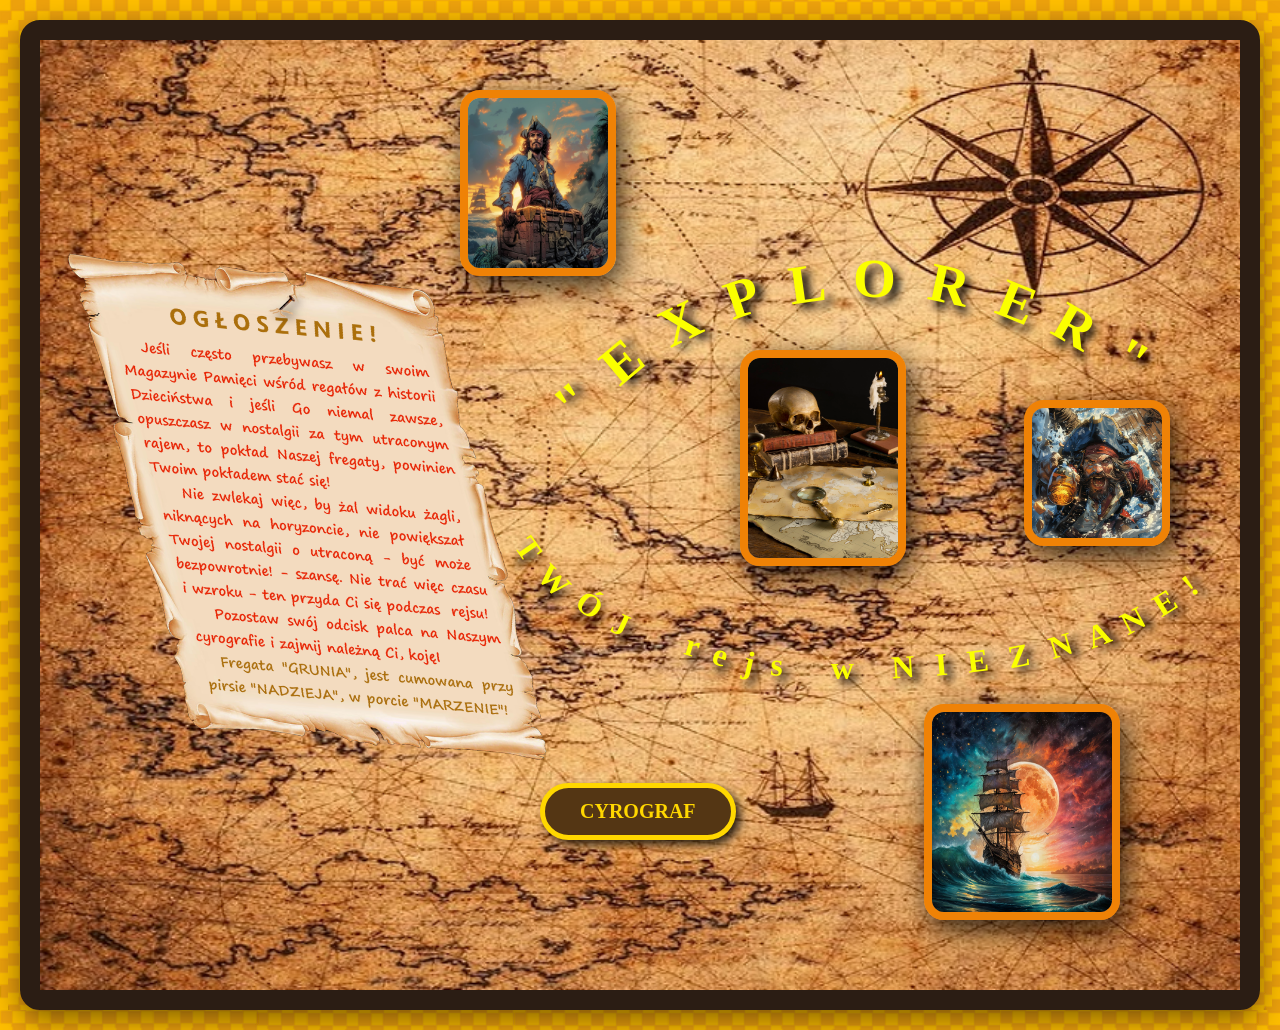
==== commit da0efdc9: "Update layout for Explorer. Dnia 22.08.2026 r., umieszczono ostateczną wersję strony." ====
--- a/index.html
+++ b/index.html
@@ -8,7 +8,7 @@
 </head>
 <body>
 
-    <!-- Główny bezpieczny kontener odporny na reklamy hostingu -->
+    <!-- Główny bezpieczny kontener -->
     <div class="scena-piracka">
         
         <!-- TWOJA MAPA jako główne tło całej sceny -->
--- a/style-index.css
+++ b/style-index.css
@@ -30,10 +30,10 @@
 #plakat {
     position: absolute;
     z-index: 2;
-    height: 55%;    /*  Było 75%  */
+    height: 60%;    /*  Było 75%  */
     width: auto;
-    top: 210px;      /*  Było 7,5%  */
-    left: 8.0%;         /*  Było 6.6%  */
+    top: 180px;      /*  Było 7,5%; i ostatnio 200px;  */
+    left: 6.0%;         /*  Było 6.6%  */
     transform: skew(15deg, 5deg);     /*  Było (10deg, 5deg)  */
 }
 
@@ -62,7 +62,7 @@
 .napis-explorer {   
     position: absolute;
     top: 300px;   /*  Było 180px;  */
-    right: 10px;    /*   Było 80px;   */
+    right: 0px;    /*   Było 80px; i potem 10px; przed właściwością przesunięcia plakatu w górę: top: 180px;  */
     z-index: 3;
 }
 
@@ -88,23 +88,22 @@
 /* Kąty dla dolnej krzywej - odwrócone niż górna */
 .napis-rejs span:nth-child(1)  { transform: rotate(55deg) translateY(14px); }    /*  Było transform: rotate(15deg) translateY(15px);   */
 .napis-rejs span:nth-child(2)  { transform: rotate(45deg) translateY(48px) translateX(10px); }
-.napis-rejs span:nth-child(3)  { transform: rotate(35deg) translateY(72px) translateX(10px); }
-.napis-rejs span:nth-child(4)  { transform: rotate(25deg) translateY(91px) translateX(5px); }
-.napis-rejs span:nth-child(5)  { transform: rotate(17deg) translateY(105px) translateX(10px); }
-.napis-rejs span:nth-child(6)  { transform: rotate(20deg) translateY(115px) translateX(14px);}
-.napis-rejs span:nth-child(7)  { transform: rotate(8deg) translateY(121px) translateX(-11px); }
-.napis-rejs span:nth-child(8)  { transform: rotate(5deg) translateY(121px) translateX(-18px); }
-.napis-rejs span:nth-child(9)  { transform: rotate(3deg) translateY(123px) translateX(-16px); }
-.napis-rejs span:nth-child(10) { transform: rotate(0deg) translateY(120px) translateX(-17px); }
-.napis-rejs span:nth-child(11) { transform: rotate(-3deg) translateY(117px) translateX(-22px); }
-.napis-rejs span:nth-child(12) { transform: rotate(-6deg) translateY(112px) translateX(-29px); }
-.napis-rejs span:nth-child(13) { transform: rotate(-9deg) translateY(105px) translateX(-36px); }
-.napis-rejs span:nth-child(14) { transform: rotate(-15deg) translateY(92px) translateX(-44px); }
-.napis-rejs span:nth-child(15) { transform: rotate(-18deg) translateY(77px) translateX(-48px); }
-.napis-rejs span:nth-child(16) { transform: rotate(-25deg) translateY(54px) translateX(-54px); }
-.napis-rejs span:nth-child(17) { transform: rotate(-29deg) translateY(34px) translateX(-54px); }
-.napis-rejs span:nth-child(18) { transform: rotate(-34deg) translateY(381px) translateX(564px); }
-
+.napis-rejs span:nth-child(3)  { transform: rotate(35deg) translateY(74px) translateX(10px); }
+.napis-rejs span:nth-child(4)  { transform: rotate(25deg) translateY(94px) translateX(2px); }
+.napis-rejs span:nth-child(5)  { transform: rotate(17deg) translateY(109px) translateX(10px); }
+.napis-rejs span:nth-child(6)  { transform: rotate(20deg) translateY(119px) translateX(14px);}
+.napis-rejs span:nth-child(7)  { transform: rotate(13deg) translateY(127px) translateX(1px); }
+.napis-rejs span:nth-child(8)  { transform: rotate(5deg) translateY(127px) translateX(-15px); }
+.napis-rejs span:nth-child(9)  { transform: rotate(0deg) translateY(128px) translateX(-21px); }
+.napis-rejs span:nth-child(10) { transform: rotate(-4deg) translateY(124px) translateX(-35px); }
+.napis-rejs span:nth-child(11) { transform: rotate(-5deg) translateY(121px) translateX(-34px); }
+.napis-rejs span:nth-child(12) { transform: rotate(-7deg) translateY(116px) translateX(-35px); }
+.napis-rejs span:nth-child(13) { transform: rotate(-11deg) translateY(108px) translateX(-40px); }
+.napis-rejs span:nth-child(14) { transform: rotate(-17deg) translateY(93px) translateX(-44px); }
+.napis-rejs span:nth-child(15) { transform: rotate(-21deg) translateY(78px) translateX(-48px); }
+.napis-rejs span:nth-child(16) { transform: rotate(-28deg) translateY(55px) translateX(-54px); }
+.napis-rejs span:nth-child(17) { transform: rotate(-32deg) translateY(31px) translateX(-54px); }
+.napis-rejs span:nth-child(18) { transform: rotate(-38deg) translateY(420px) translateX(540px); }
 
 .foto-kapitan { 
     position: absolute;
@@ -114,6 +113,7 @@
     height: 170px;   /*  Dodano   */
     border: 8px solid #ef8206;
     border-radius: 20px;
+    box-shadow: 5px 10px 30px rgba(0,0,0,0.8);     /*  Dodawanie cienia, jego kierunku i nasycenia    */
     z-index: 2;
 }
 
@@ -124,6 +124,7 @@
     width: 150px;  height: 200px;
     border: 8px solid #ef8206;
     border-radius: 20px;
+    box-shadow: 5px 10px 30px rgba(0,0,0,0.8);     /*  Dodawanie cienia, jego kierunku i nasycenia    */
     z-index: 2;
 }
 
@@ -134,6 +135,7 @@
     width: 130px;
     border: 8px solid #ef8206;
     border-radius: 20px;
+    box-shadow: 5px 10px 30px rgba(0,0,0,0.8);     /*  Dodawanie cienia, jego kierunku i nasycenia    */
     z-index: 2;
 }
 
@@ -144,6 +146,7 @@
     width: 180px; height: 200px;
     border: 8px solid #ef8206;
     border-radius: 20px;
+    box-shadow: 5px 10px 30px rgba(0,0,0,0.8);     /*  Dodawanie cienia, jego kierunku i nasycenia    */
     z-index: 2;
 }
 
@@ -160,7 +163,7 @@
     text-decoration: none;
     border: 5px solid #ffd700;   /*  Było 3px solid #ffd700;  */
     border-radius: 30px;
-    box-shadow: 0 5px 10px rgba(0,0,0,0.5);
+    box-shadow: 5px 5px 10px rgba(0,0,0,0.8);
     transition: transform 0.2s;
     z-index: 3; /* Przycisk najwyżej, aby dało się go łatwo kliknąć */
 }
@@ -179,24 +182,16 @@
     z-index: 3; /* Musi być wyżej niż plakat (z-index: 2), żeby leżał NA NIM */
     
     /* Pozycjonowanie gwoździa w górnej części plakatu */
-    left: 20.5%;  /* Dopasuj te procenty, aby gwóźdź trafił idealnie w środek góry zwoju, było 17%; */
-    top: 28.5%;    /*  Było 7%;  */
+    left: 19%; /* Dopasuj te procenty, aby gwóźdź trafił idealnie w środek góry zwoju, było 17%; */
+    top: 26.5%;    /*  Było 7%; i ostatnio 28.9; przed przesunięciem plakatu w górę właściwością: top: 180px; */
     
     /* Rozmiar gwoździa dostosowany do skali projektu  */
     width: auto; /*  Było 35px   */
-    height: 25px;
+    height: 30px;
     
     /* Delikatny obrót i cień, aby gwóźdź wyglądał realistycznie i trójwymiarowo */
-    transform: rotate(105deg);
+    transform: rotate(90deg);
     filter: drop-shadow(3px -5px 4px rgba(0,0,0,0.6));
 }   
 
 
-
-
-
-
-
-
-
-
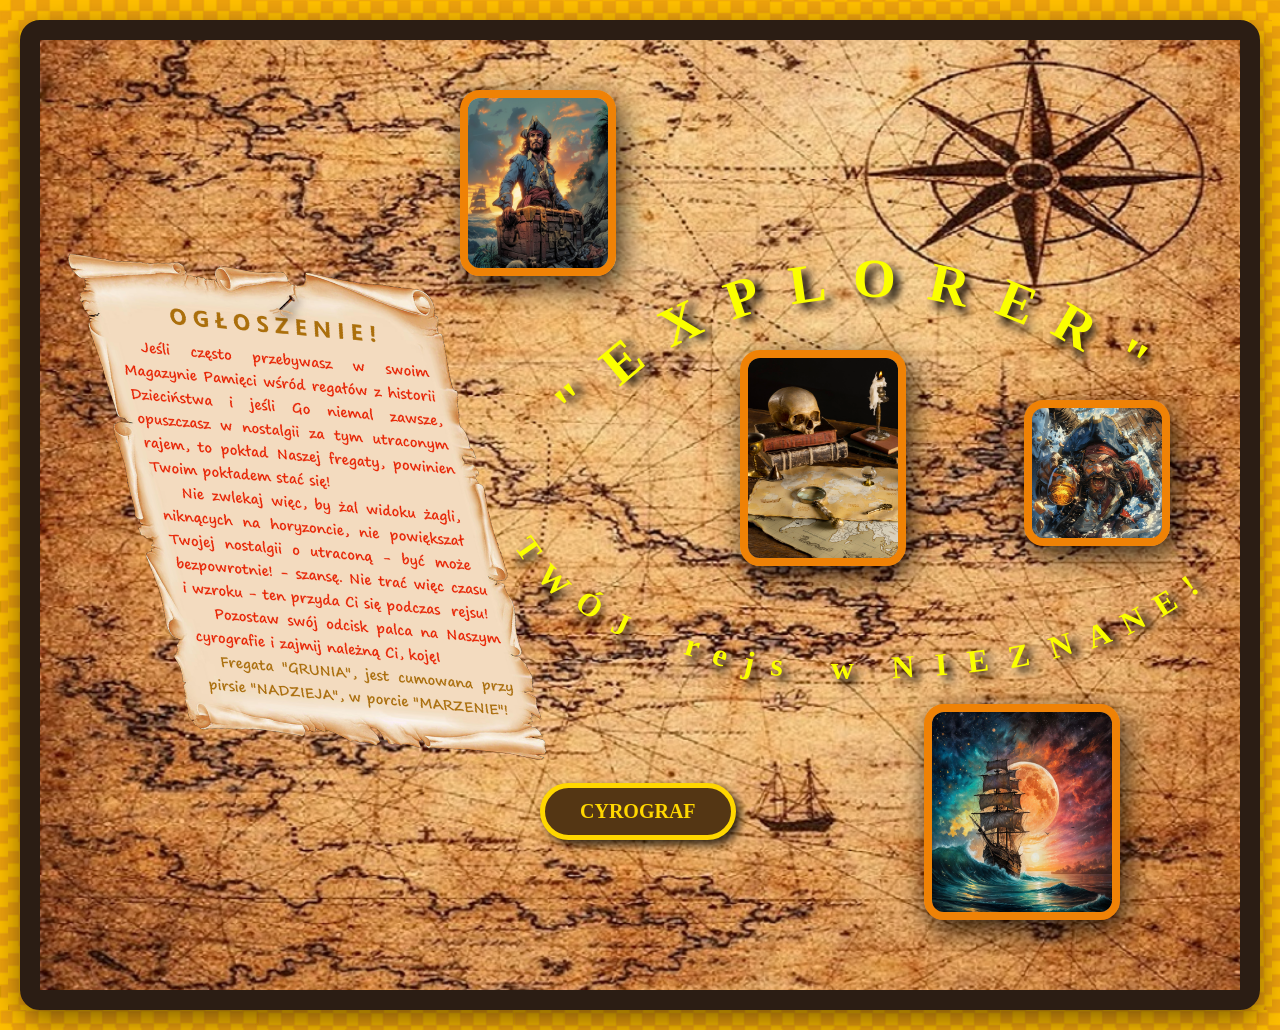
==== commit 8d6ab746: "Dodano dnia 24.08.2026 r. Dodano plik.mp3 i index.html w związku z przestylowaniem CYROGRAFU." ====
--- a/index.html
+++ b/index.html
@@ -5,6 +5,97 @@
     <meta name="viewport" content="width=device-width, initial-scale=1.0">
     <title>Explorer</title>
     <link rel="stylesheet" href="style-index.css">
+	
+	<style>
+/* Klasa błyskawicznie ukrywająca kliknięty przycisk */
+.cyrograf-ukryty {
+    opacity: 0 !important;
+    pointer-events: none !important;
+    transition: opacity 0.05s ease;
+}
+
+/* Styl pojedynczej, potężnej iskry ognia */
+.czasteczka-ognia {
+    position: absolute;
+    pointer-events: none;
+    border-radius: 50%;
+    z-index: 9999;
+    will-change: transform, opacity;
+}
+</style>
+
+<script>
+document.addEventListener("DOMContentLoaded", function() {
+    const przycisk = document.querySelector(".przycisk-cyrograf");
+    
+    if (przycisk) {
+        przycisk.addEventListener("click", function(e) {
+            e.preventDefault(); 
+
+            // 1. Odtwarzanie dźwięku armaty
+            const dzwiekArmaty = new Audio("ArmataMorska3.mp3");
+            dzwiekArmaty.play().catch(err => console.log("Blokada audio:", err));
+
+            // 2. Pobranie pozycji przycisku do wybuchu
+            const rect = this.getBoundingClientRect();
+            const posX = rect.left + window.scrollX;
+            const posY = rect.top + window.scrollY;
+            const width = rect.width;
+            const height = rect.height;
+
+            // 3. Generowanie potężnych, widocznych iskier ognia
+            const iloscIskier = 60;       //  Było 45;  Bezpieczny i estetyczny zakres dla tej zmiennej to od 20 do 100 iskier  --  
+            const koloryOgnia = ["#ff3300", "#ff6600", "#ffcc00", "#ffff00", "#ffffff"];  // Można wpisywać kolory ręcznie wg: 1. Angielskich nazw:  const koloryOgnia = ["red", "orange", "yellow", "gold", "white"];   2. Za pomocą kodów HEX (Tak jak jest teraz):  const koloryOgnia = ["#ff3300", "#ff6600", "#ffcc00"];  WSKAZÓWKA: Jeśli wpiszesz w wyszukiwarkę Google "Color Picker", pojawi się paleta, z której możesz skopiować dowolny taki kod.  3. Za pomocą formatu RGB (Zarządzanie przezroczystością), tzn. jeśli niektóre iskry mają być półprzezroczyste, można użyć zapisu rgba(czerwony, zielony, niebieski, PRZEZROCZYSTOŚĆ):  const koloryOgnia = ["rgba(255, 51, 0, 1)", "rgba(255, 204, 0, 0.5)"];  UWAGA: Wartość 0.5 na końcu oznacza, że iskra będzie w połowie przezroczysta!   --
+
+            for (let i = 0; i < iloscIskier; i++) {
+                const iskra = document.createElement("div");
+                iskra.classList.add("czasteczka-ognia");
+
+                // --- ZMIANA: Ponad 3-krotnie większe fragmenty (od 15px do 40px!) ---
+                const rozmiar = Math.random() * 35 + 25;   //  Było:   * 25 + 15;   Bezpieczne i estetyczne zakresy: ZŁOTY ŚRODEK DLA OGNIA:  * 35 + 25 Zakres: 25px – 60px. Efekt: Bardzo duże, komiksowe, soczyste kule ognia. Doskonale widoczne, idealne przy huku tak potężnej armaty. DYSKRETNE ISKIERKI: * 10 + 4 Zakres: 4px – 14px. Efekt: Delikatny, sypiący się pył (jak przy potarciu krzemienia). GÓRNA GRANICA ROZSĄDKU: * 50 + 30 Zakres: 30px – 80px. Efekt: Wielkie, gigantyczne bomby ognia.--
+                iskra.style.width = rozmiar + "px";
+                iskra.style.height = rozmiar + "px";
+
+                // Wyrazisty kolor ognia
+                iskra.style.backgroundColor = koloryOgnia[Math.floor(Math.random() * koloryOgnia.length)];
+
+                // Start ze środka przycisku
+                iskra.style.left = (posX + width / 2) + "px";
+                iskra.style.top = (posY + height / 2) + "px";
+
+                // --- ZMIANA: Potężniejsza poświata i blask ognia dla lepszej widoczności ---
+                iskra.style.boxShadow = `0 0 ${rozmiar * 1.5}px ${iskra.style.backgroundColor}, inset 0 0 10px #ffffff`;  // 1:  0 0 ${rozmiar * 1.5}px ${iskra.style.backgroundColor} (Blask zewnętrzny): Tworzy wokół iskry mgiełkę w jej własnym kolorze. Mnożnik * 1.5 oznacza, że blask jest o połowę większy niż sama iskra. Jeśli iskra ma 40px, to łuna wokół niej rozlewa się na szerokość 60px! To daje efekt oślepiającego wybuchu. ZAKRES: Mnożnik blasku zewnętrznego (obecnie * 1.5) Zakres: * 0.5 do * 3.0  Mniejszy (rozmiar * 0.5): Iskry będą ostre, twarde, jak rozżarzony węgiel lub stałe odłamki. Mniej światła.  Większy (rozmiar * 2.5): Gigantyczna, rozmyta aura. Iskry zmienią się w wielkie, miękkie kule czystego światła i energii.   2:  inset 0 0 10px #ffffff (Żar wewnętrzny): Słowo inset oznacza, że cień wpada do środka iskry. Wpychamy do wnętrza cząsteczki 10 pikseli białego koloru (#ffffff). Dzięki temu każda kula ognia ma biały, "najgorętszy" środek, a jej brzegi pozostają kolorowe. ZAKRES: Szerokość wewnętrznego żaru (obecnie 10px) Zakres: 0px do 20px  Brak żaru (0px): Iskra będzie miała jednolity, płaski kolor od środka aż po brzegi.  Maksymalny żar (20px): Iskra będzie niemal cała biała (bardzo gorąca), z delikatną kolorową obwódką na samym skraju.
+
+                document.body.appendChild(iskra);
+
+                // Kontrolowany rozrzut w estetycznej odległości (max ok. 90-100px)
+                const kat = Math.random() * Math.PI * 2;  //  Ten kod decyduje o kierunku lotu. Jeśli wybuch ma być okrągły. Math.PI * 2 gwarantuje, że iskry polecą losowo we wszystkich możliwych kierunkach (w górę, w dół, w lewo, w prawo). Aby armata strzelała tylko w określonym kierunku, można to zmodyfikować: Math.random() * Math.PI – iskry polecą tylko w dół (półkole).    (Math.random() * Math.PI) + Math.PI – iskry polecą tylko w górę (wystrzał pionowo w niebo).    --
+                const sila = Math.random() * 70 + 20;  // Ten kod to odległość, jaką iskry pokonają w pikselach, zanim zgasną. Działa na tej samej zasadzie co rozmiar (minimalna baza + losowy rozrzut): Liczba na końcu (20) – to minimalna odległość lotu od środka przycisku (zawsze odskoczą o te 20px). Liczba z gwiazdką (70) – to maksymalny dodatkowy zasięg.Łącznie: 70 + 20 = 90. Iskry rozlecą się w promieniu od 20 do 90 pikseli od przycisku. ZAKRESY: Estetyczny wybór: * 70 + 20 (Promień 20px - 90px) Efekt: Idealna, gęsta, ognista chmura, która trzyma się blisko przycisku. Wygląda bardzo profesjonalnie i elegancko.    Wybuch bardzo ciasny: * 30 + 10 (Promień 10px - 40px) Efekt: Ogień niemalże nie opuszcza granic przycisku. Wygląda to bardziej jak "implozja" lub małe zwarcie instalacji elektrycznej.  Wybuch rozproszony: * 150 + 50 (Promień 50px - 200px) Efekt: Iskry lecą znacznie dalej, tworząc potężną, rzadszą chmurę, która zaczyna już lekko "wystrzeliwać" poza obszar menu.   Górna granica (Ekranowa demolka): * 500 + 100  Efekt: Iskry latają po całym ekranie komputera. Tracimy wtedy efekt "rozpadu przycisku", a zyskujemy chaos.
+                const zmianaX = Math.cos(kat) * sila;
+                const zmianaY = Math.sin(kat) * sila;
+
+                // Animacja lotu: odłamki wirują, lecą i płynnie gasną
+                iskra.animate([
+                    { transform: 'translate(-50%, -50%) scale(1) rotate(0deg)', opacity: 1 },
+                    { transform: `translate(calc(-50% + ${zmianaX}px), calc(-50% + ${zmianaY}px)) scale(0.2) rotate(${Math.random() * 360}deg)`, opacity: 0 }
+                ], {
+                    duration: 2100, // --- ZMIANA: Wydłużony czas życia odłamka, by oko nadążyło za lotem, Było: 1100, ---
+                    easing: 'cubic-bezier(0.1, 0.8, 0.25, 1)' 
+                }).onfinish = () => iskra.remove();
+            }
+
+            // 4. Ukrycie przycisku CYROGRAF
+            this.classList.add("cyrograf-ukryty");
+
+            // 5. --- ZMIANA: Skrócony czas oczekiwania o połowę – równe 2 sekundy (2000 ms), Było: 2000 i jest 1000 ---
+            setTimeout(() => {
+                window.location.href = "WrotaMarzen.html"; 
+            }, 1000);
+        });
+    }
+});
+</script>
+
 </head>
 <body>
 
@@ -43,9 +134,12 @@
         <img src="Pirat4.jpg" alt="Czaszka i mapa" class="foto-czaszka">
         <img src="Pirat1.jpg" alt="Pirat załoga" class="foto-zaloga">
         <img src="okretpiracki1.png" alt="Fregata" class="foto-statek">
+		
+		<!-- Przycisk (Kotwica/Link do drugiej strony)  Wprowadzono dnia 24.08.2026 r., w związku z modyfikacją wybuchową CYROGRAFU stylami w <head> i skryptem JavaScript   -->
+<a href="#" class="przycisk-cyrograf">CYROGRAF</a>		
 
-        <!-- Przycisk (Kotwica/Link do drugiej strony) -->
-        <a href="WrotaMarzen.html" class="przycisk-cyrograf">CYROGRAF</a>
+        <!-- Przycisk (Kotwica/Link do drugiej strony) 
+        <a href="WrotaMarzen.html" class="przycisk-cyrograf">CYROGRAF</a>  -->
 
     </div>
 
